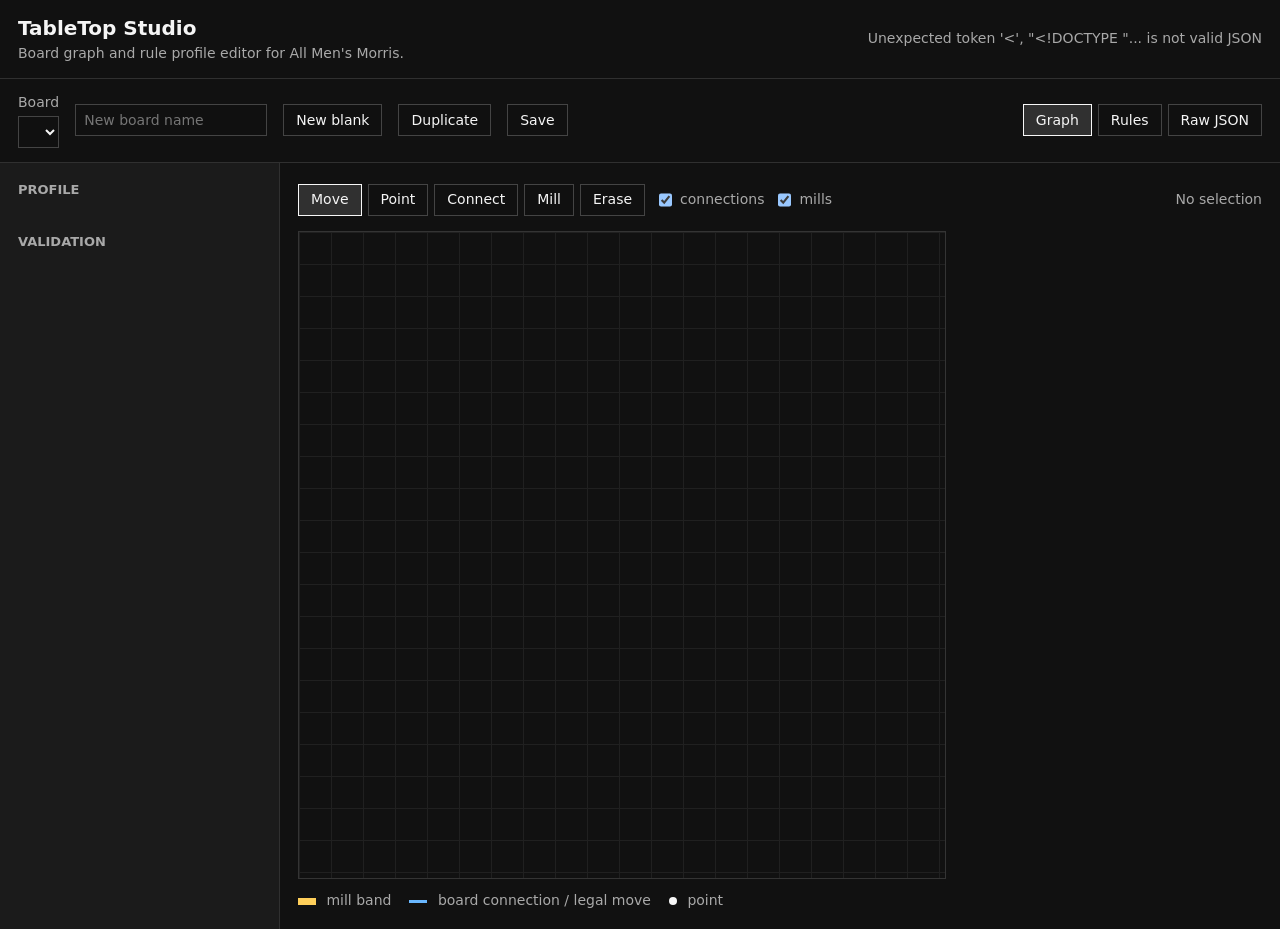
==== tools/tabletop-studio/index.html @ 2ab011ab "refactor: merge board visuals with adjacency" ====
<!doctype html>
<html lang="en">
<head>
  <meta charset="utf-8">
  <meta name="viewport" content="width=device-width, initial-scale=1">
  <title>All Men's Morris TableTop Studio</title>
  <link rel="stylesheet" href="styles.css">
</head>
<body>
  <main class="app">
    <header class="topbar">
      <div>
        <h1>TableTop Studio</h1>
        <p>Board graph and rule profile editor for All Men's Morris.</p>
      </div>
      <div id="status" class="status">Ready</div>
    </header>

    <section class="toolbar">
      <label>
        Board
        <select id="boardSelect"></select>
      </label>
      <input id="newBoardName" type="text" placeholder="New board name">
      <button id="createBoard">New blank</button>
      <button id="duplicateBoard">Duplicate</button>
      <button id="saveBoard">Save</button>
      <div class="tabs">
        <button class="active" data-tab="graph">Graph</button>
        <button data-tab="rules">Rules</button>
        <button data-tab="raw">Raw JSON</button>
      </div>
    </section>

    <section class="workspace">
      <aside class="panel">
        <h2>Profile</h2>
        <div id="summary" class="summary"></div>
        <h2>Validation</h2>
        <div id="validation" class="validation"></div>
      </aside>

      <section id="graphTab" class="editor">
        <div class="graphTools">
          <div class="modeGroup">
            <button class="active" data-tool="move">Move</button>
            <button data-tool="point">Point</button>
            <button data-tool="edge">Connect</button>
            <button data-tool="mill">Mill</button>
            <button data-tool="erase">Erase</button>
          </div>
          <label><input id="showAdjacency" type="checkbox" checked> connections</label>
          <label><input id="showMills" type="checkbox" checked> mills</label>
          <span id="selectionInfo" class="selectionInfo">No selection</span>
        </div>
        <div class="canvasFrame">
          <canvas id="boardCanvas" width="512" height="512"></canvas>
        </div>
        <div class="legend">
          <span><i class="mill"></i> mill band</span>
          <span><i class="line"></i> board connection / legal move</span>
          <span><i class="point"></i> point</span>
        </div>
      </section>

      <section id="rulesTab" class="editor hidden">
        <div id="rulesForm" class="rulesForm"></div>
      </section>

      <section id="rawTab" class="editor hidden">
        <textarea id="rawJson" spellcheck="false"></textarea>
      </section>
    </section>
  </main>
  <script src="app.js"></script>
</body>
</html>
---- tools/tabletop-studio/styles.css ----
:root {
  color-scheme: dark;
  --bg: #111;
  --panel: #1b1b1b;
  --panel-2: #242424;
  --text: #f5f5f5;
  --muted: #a9a9a9;
  --line: #69b7ff;
  --mill: #ffcf5a;
  --point: #f7f7f7;
  --bad: #ff7474;
  --ok: #7ee787;
}

* {
  box-sizing: border-box;
}

body {
  margin: 0;
  background: var(--bg);
  color: var(--text);
  font: 14px/1.4 system-ui, sans-serif;
}

button,
input,
select,
textarea {
  border: 1px solid #444;
  background: #101010;
  color: var(--text);
  font: inherit;
}

button {
  min-height: 32px;
  padding: 0 12px;
  cursor: pointer;
}

button.active {
  border-color: var(--point);
  background: #303030;
}

input,
select {
  min-height: 32px;
  padding: 0 8px;
}

textarea {
  width: 100%;
  min-height: 520px;
  padding: 12px;
  resize: vertical;
  font: 12px/1.45 ui-monospace, SFMono-Regular, Menlo, monospace;
}

.app {
  min-height: 100vh;
  display: grid;
  grid-template-rows: auto auto 1fr;
}

.topbar,
.toolbar {
  display: flex;
  align-items: center;
  justify-content: space-between;
  gap: 16px;
  padding: 14px 18px;
  border-bottom: 1px solid #303030;
}

.topbar h1 {
  margin: 0;
  font-size: 20px;
}

.topbar p {
  margin: 2px 0 0;
  color: var(--muted);
}

.status {
  color: var(--muted);
  white-space: nowrap;
}

.toolbar {
  justify-content: flex-start;
  flex-wrap: wrap;
}

.toolbar label {
  display: grid;
  gap: 4px;
  color: var(--muted);
}

.tabs {
  margin-left: auto;
  display: flex;
  gap: 6px;
}

.workspace {
  display: grid;
  grid-template-columns: 280px 1fr;
  min-height: 0;
}

.panel,
.editor {
  padding: 18px;
}

.panel {
  background: var(--panel);
  border-right: 1px solid #303030;
}

.panel h2 {
  margin: 0 0 10px;
  font-size: 13px;
  text-transform: uppercase;
  color: var(--muted);
}

.summary,
.validation {
  display: grid;
  gap: 8px;
  margin-bottom: 24px;
}

.summary div,
.validation div {
  padding: 8px;
  background: var(--panel-2);
}

.validation .ok {
  color: var(--ok);
}

.validation .bad {
  color: var(--bad);
}

.canvasFrame {
  width: min(72vh, 680px);
  max-width: 100%;
  aspect-ratio: 1;
  display: grid;
  place-items: center;
  background:
    linear-gradient(#202020 1px, transparent 1px),
    linear-gradient(90deg, #202020 1px, transparent 1px);
  background-size: 32px 32px;
  border: 1px solid #343434;
}

.graphTools {
  display: flex;
  align-items: center;
  flex-wrap: wrap;
  gap: 10px;
  margin-bottom: 12px;
}

.graphTools label {
  display: inline-flex;
  align-items: center;
  gap: 5px;
  color: var(--muted);
}

.modeGroup {
  display: flex;
  gap: 6px;
}

.selectionInfo {
  margin-left: auto;
  color: var(--muted);
}

canvas {
  width: 100%;
  height: 100%;
  image-rendering: pixelated;
}

.legend {
  display: flex;
  gap: 18px;
  margin-top: 12px;
  color: var(--muted);
}

.legend i {
  display: inline-block;
  width: 18px;
  height: 3px;
  margin-right: 6px;
  vertical-align: middle;
}

.legend .line {
  background: var(--line);
}

.legend .mill {
  background: var(--mill);
  height: 7px;
}

.legend .point {
  width: 8px;
  height: 8px;
  border-radius: 50%;
  background: var(--point);
}

.rulesForm {
  display: grid;
  grid-template-columns: repeat(auto-fit, minmax(220px, 1fr));
  gap: 12px;
}

.rulesForm label {
  display: grid;
  gap: 6px;
  padding: 12px;
  background: var(--panel);
}

.rulesForm input[type="checkbox"] {
  width: 18px;
}

.hidden {
  display: none;
}
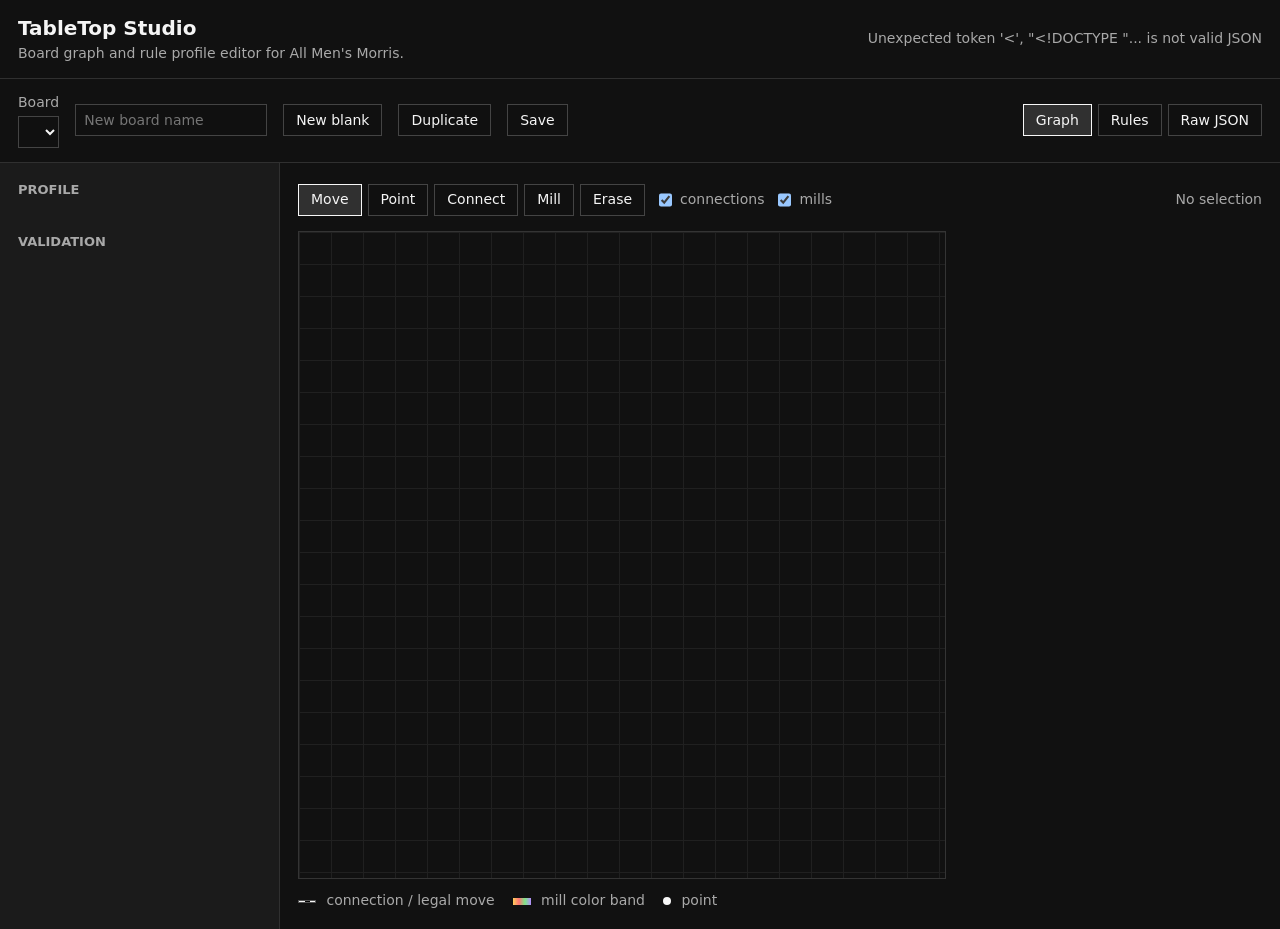
==== commit 73388668: "feat: clarify tabletop connection overlays" ====
--- a/tools/tabletop-studio/index.html
+++ b/tools/tabletop-studio/index.html
@@ -57,8 +57,8 @@
           <canvas id="boardCanvas" width="512" height="512"></canvas>
         </div>
         <div class="legend">
-          <span><i class="mill"></i> mill band</span>
-          <span><i class="line"></i> board connection / legal move</span>
+          <span><i class="line"></i> connection / legal move</span>
+          <span><i class="mill"></i> mill color band</span>
           <span><i class="point"></i> point</span>
         </div>
       </section>
--- a/tools/tabletop-studio/styles.css
+++ b/tools/tabletop-studio/styles.css
@@ -210,11 +210,12 @@
 }
 
 .legend .line {
-  background: var(--line);
+  background: repeating-linear-gradient(90deg, #f7f7f7 0 6px, #050505 6px 11px);
+  border: 1px solid #555;
 }
 
 .legend .mill {
-  background: var(--mill);
+  background: linear-gradient(90deg, #ffcf5a, #ff7474, #7ee787, #b48cff);
   height: 7px;
 }
 
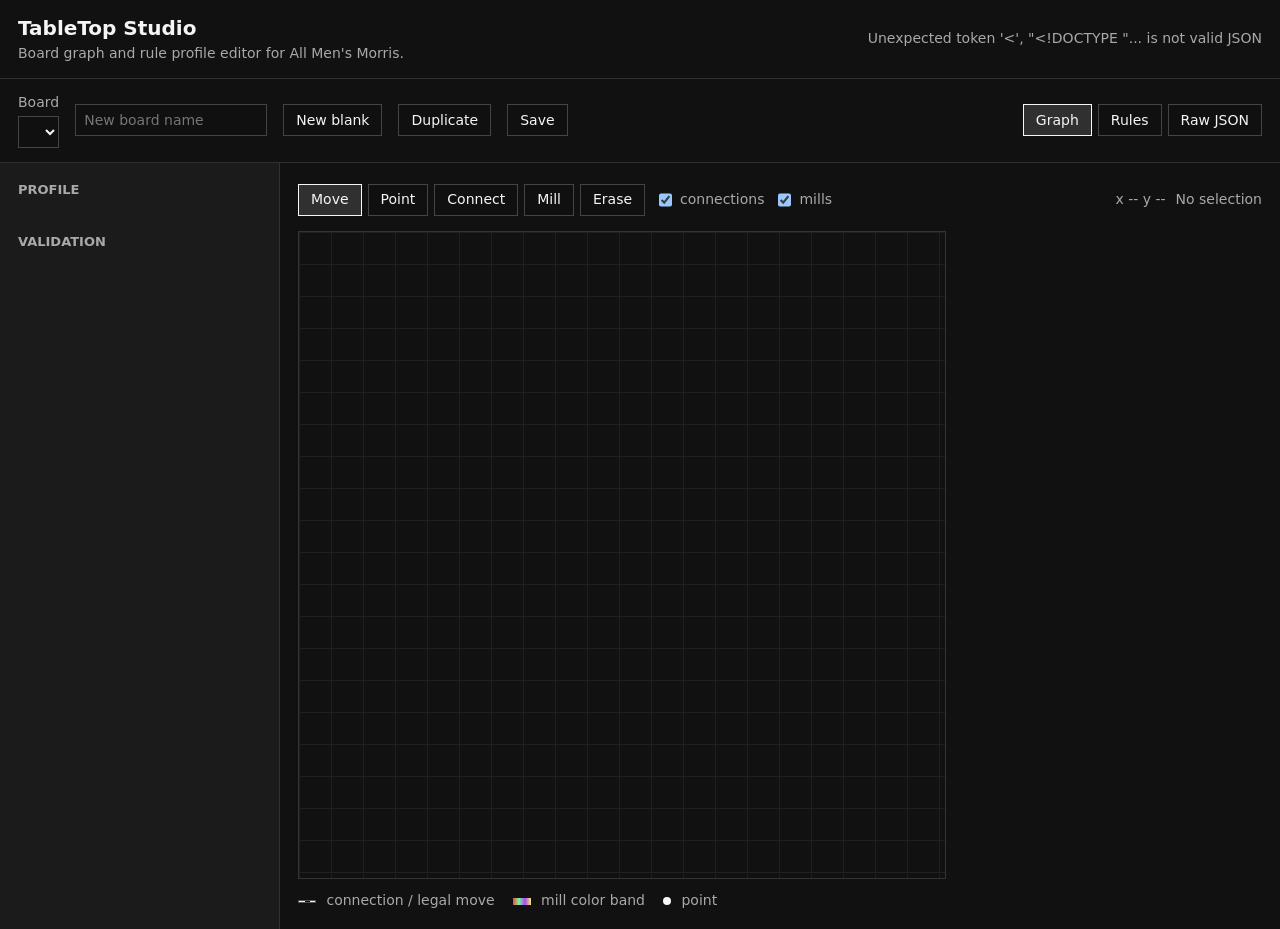
==== commit ec3c24fb: "feat: track tabletop cursor coordinates" ====
--- a/tools/tabletop-studio/index.html
+++ b/tools/tabletop-studio/index.html
@@ -51,6 +51,7 @@
           </div>
           <label><input id="showAdjacency" type="checkbox" checked> connections</label>
           <label><input id="showMills" type="checkbox" checked> mills</label>
+          <span id="cursorInfo" class="cursorInfo">x -- y --</span>
           <span id="selectionInfo" class="selectionInfo">No selection</span>
         </div>
         <div class="canvasFrame">
--- a/tools/tabletop-studio/styles.css
+++ b/tools/tabletop-studio/styles.css
@@ -183,9 +183,14 @@
   gap: 6px;
 }
 
+.cursorInfo,
 .selectionInfo {
   margin-left: auto;
   color: var(--muted);
+}
+
+.selectionInfo {
+  margin-left: 0;
 }
 
 canvas {
@@ -215,7 +220,7 @@
 }
 
 .legend .mill {
-  background: linear-gradient(90deg, #ffcf5a, #ff7474, #7ee787, #b48cff);
+  background: linear-gradient(90deg, hsl(0 92% 62%), hsl(137.5 92% 72%), hsl(275 92% 62%), hsl(52.5 92% 72%));
   height: 7px;
 }
 
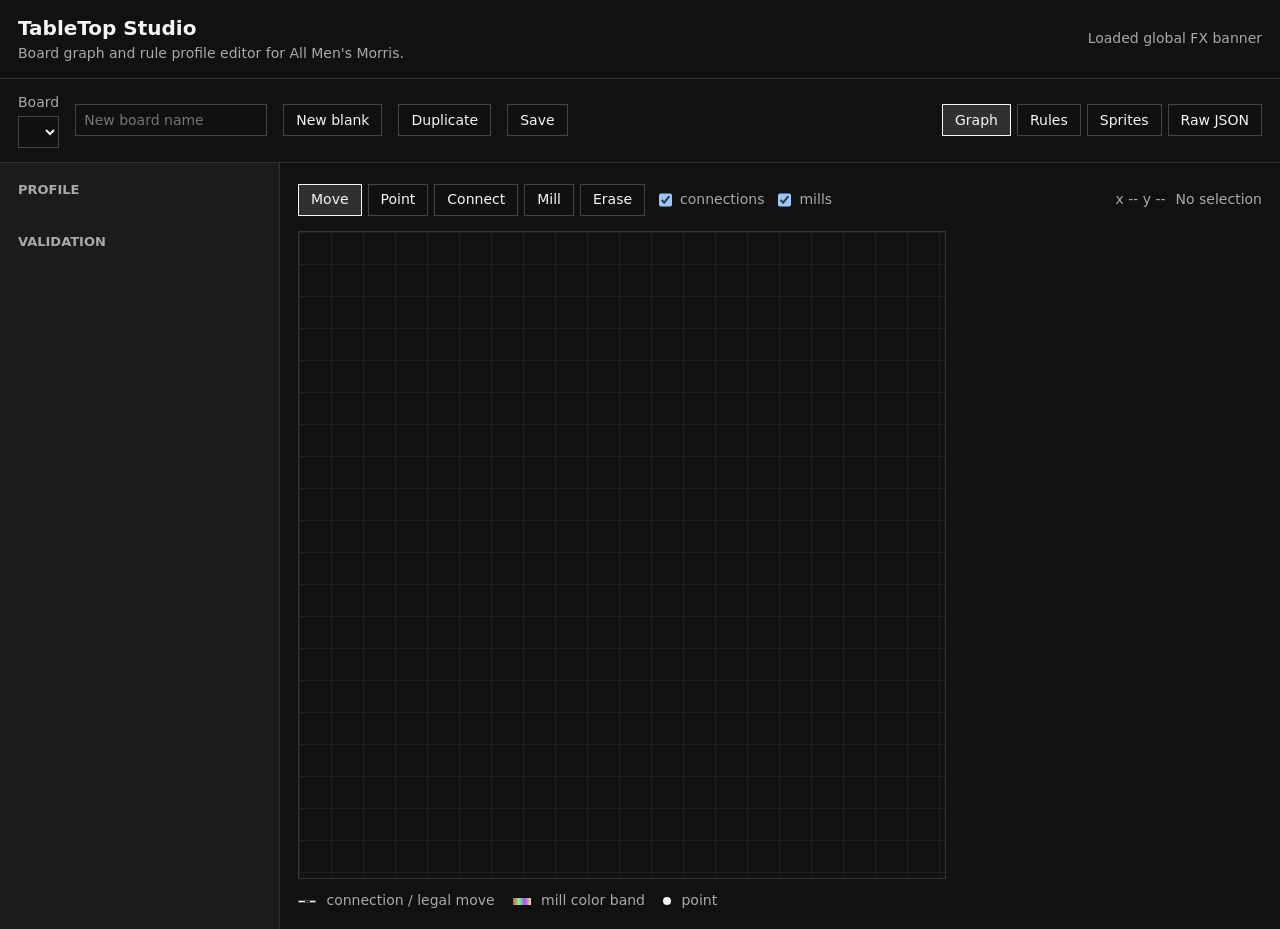
==== commit 0121f938: "feat: add global sprite editor" ====
--- a/tools/tabletop-studio/index.html
+++ b/tools/tabletop-studio/index.html
@@ -28,6 +28,7 @@
       <div class="tabs">
         <button class="active" data-tab="graph">Graph</button>
         <button data-tab="rules">Rules</button>
+        <button data-tab="sprites">Sprites</button>
         <button data-tab="raw">Raw JSON</button>
       </div>
     </section>
@@ -68,6 +69,26 @@
         <div id="rulesForm" class="rulesForm"></div>
       </section>
 
+      <section id="spritesTab" class="editor hidden">
+        <div class="spriteTools">
+          <div>
+            <h2>Global Sprites</h2>
+            <p>FX banner and shared UI sprites belong to the project, not to a board profile.</p>
+          </div>
+          <div class="modeGroup">
+            <button class="active" data-sprite-tool="black">Black</button>
+            <button data-sprite-tool="white">White</button>
+            <button id="invertSprite" type="button">Invert</button>
+            <button id="reloadSprite" type="button">Reload</button>
+            <button id="saveSprite" type="button">Save</button>
+          </div>
+          <span id="spriteCursorInfo" class="cursorInfo">x -- y --</span>
+        </div>
+        <div class="spriteCanvasFrame">
+          <canvas id="spriteCanvas" width="128" height="64"></canvas>
+        </div>
+      </section>
+
       <section id="rawTab" class="editor hidden">
         <textarea id="rawJson" spellcheck="false"></textarea>
       </section>
--- a/tools/tabletop-studio/styles.css
+++ b/tools/tabletop-studio/styles.css
@@ -171,6 +171,26 @@
   margin-bottom: 12px;
 }
 
+.spriteTools {
+  display: flex;
+  align-items: end;
+  flex-wrap: wrap;
+  gap: 16px;
+  margin-bottom: 12px;
+}
+
+.spriteTools h2 {
+  margin: 0;
+  font-size: 13px;
+  text-transform: uppercase;
+  color: var(--muted);
+}
+
+.spriteTools p {
+  margin: 4px 0 0;
+  color: var(--muted);
+}
+
 .graphTools label {
   display: inline-flex;
   align-items: center;
@@ -197,6 +217,19 @@
   width: 100%;
   height: 100%;
   image-rendering: pixelated;
+}
+
+.spriteCanvasFrame {
+  width: min(86vw, 768px);
+  aspect-ratio: 2;
+  display: grid;
+  place-items: center;
+  background:
+    linear-gradient(45deg, #222 25%, transparent 25% 75%, #222 75%),
+    linear-gradient(45deg, #222 25%, #151515 25% 75%, #222 75%);
+  background-position: 0 0, 8px 8px;
+  background-size: 16px 16px;
+  border: 1px solid #343434;
 }
 
 .legend {
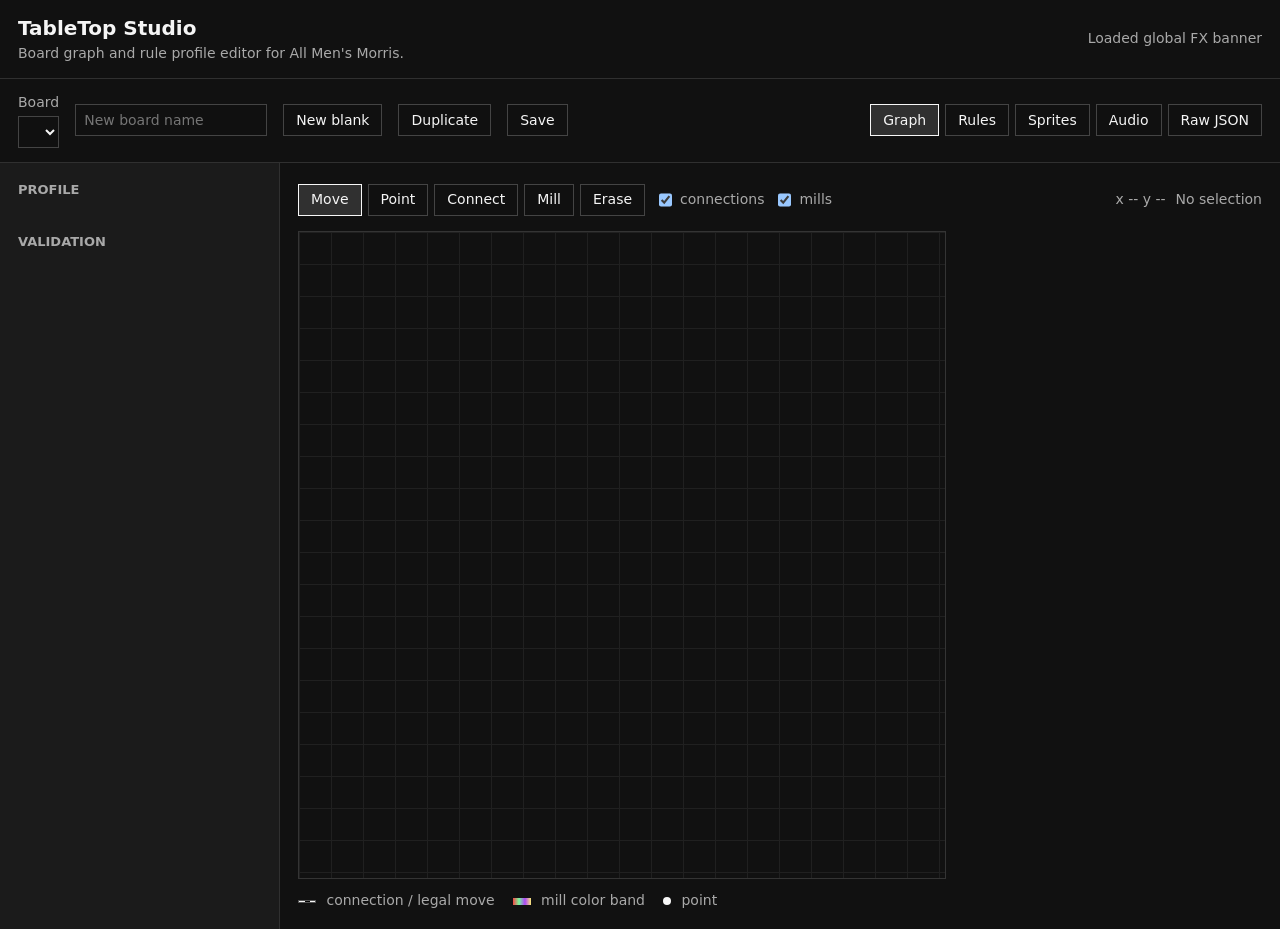
==== commit 2358c0ba: "feat: add tabletop audio piano roll" ====
--- a/tools/tabletop-studio/index.html
+++ b/tools/tabletop-studio/index.html
@@ -29,6 +29,7 @@
         <button class="active" data-tab="graph">Graph</button>
         <button data-tab="rules">Rules</button>
         <button data-tab="sprites">Sprites</button>
+        <button data-tab="audio">Audio</button>
         <button data-tab="raw">Raw JSON</button>
       </div>
     </section>
@@ -89,6 +90,30 @@
         </div>
       </section>
 
+      <section id="audioTab" class="editor hidden">
+        <div class="audioTools">
+          <label>
+            Project sound
+            <select id="audioSelect"></select>
+          </label>
+          <label>
+            Name
+            <input id="audioName" type="text">
+          </label>
+          <label>
+            Tick ms
+            <input id="audioTickMs" type="number" min="20" max="250">
+          </label>
+          <button id="newEffect" type="button">New effect</button>
+          <button id="addRest" type="button">Add rest</button>
+          <button id="playAudio" type="button">Play</button>
+          <button id="saveAudio" type="button">Save</button>
+          <span id="audioStats" class="selectionInfo">No audio</span>
+        </div>
+        <div id="audioRoll" class="pianoRoll"></div>
+        <div id="audioEvents" class="audioEvents"></div>
+      </section>
+
       <section id="rawTab" class="editor hidden">
         <textarea id="rawJson" spellcheck="false"></textarea>
       </section>
--- a/tools/tabletop-studio/styles.css
+++ b/tools/tabletop-studio/styles.css
@@ -191,6 +191,26 @@
   color: var(--muted);
 }
 
+.audioTools {
+  display: flex;
+  align-items: end;
+  flex-wrap: wrap;
+  gap: 10px;
+  margin-bottom: 12px;
+}
+
+.audioTools label {
+  display: grid;
+  gap: 4px;
+  min-width: 140px;
+  color: var(--muted);
+}
+
+.audioTools input,
+.audioTools select {
+  width: 100%;
+}
+
 .graphTools label {
   display: inline-flex;
   align-items: center;
@@ -232,6 +252,93 @@
   border: 1px solid #343434;
 }
 
+.pianoRoll {
+  display: grid;
+  grid-template-columns: 54px 1fr;
+  max-width: 100%;
+  min-height: 360px;
+  max-height: 58vh;
+  overflow: auto;
+  background: #080808;
+  border: 1px solid #343434;
+  user-select: none;
+}
+
+.pianoLabels,
+.rollGrid {
+  position: relative;
+}
+
+.pianoLabel {
+  height: 16px;
+  padding: 1px 5px;
+  border-right: 1px solid #343434;
+  border-bottom: 1px solid #262626;
+  background: #f7f7f7;
+  color: #050505;
+  font: 10px/13px ui-monospace, SFMono-Regular, Menlo, monospace;
+}
+
+.pianoLabel.sharp {
+  background: #101010;
+  color: #f7f7f7;
+}
+
+.rollGrid {
+  min-width: 860px;
+  cursor: crosshair;
+}
+
+.rollRow {
+  position: relative;
+  height: 16px;
+  border-bottom: 1px solid #262626;
+  background-image: linear-gradient(to right, rgba(255, 255, 255, 0.11) 1px, transparent 1px);
+  background-size: 40px 16px;
+}
+
+.rollRow.sharp {
+  background-color: #121212;
+}
+
+.rollNote,
+.rollPreview {
+  position: absolute;
+  top: 2px;
+  height: 12px;
+  min-width: 5px;
+  border-radius: 2px;
+}
+
+.rollNote {
+  border: 1px solid #050505;
+  background: var(--ok);
+}
+
+.rollPreview {
+  border: 1px dashed var(--point);
+  background: rgba(126, 231, 135, 0.35);
+  pointer-events: none;
+}
+
+.audioEvents {
+  display: grid;
+  gap: 8px;
+  max-height: 220px;
+  margin-top: 12px;
+  overflow: auto;
+}
+
+.audioRow {
+  display: grid;
+  grid-template-columns: 1fr 90px 42px;
+  gap: 8px;
+  align-items: center;
+  padding: 8px;
+  background: var(--panel);
+  border: 1px solid #343434;
+}
+
 .legend {
   display: flex;
   gap: 18px;
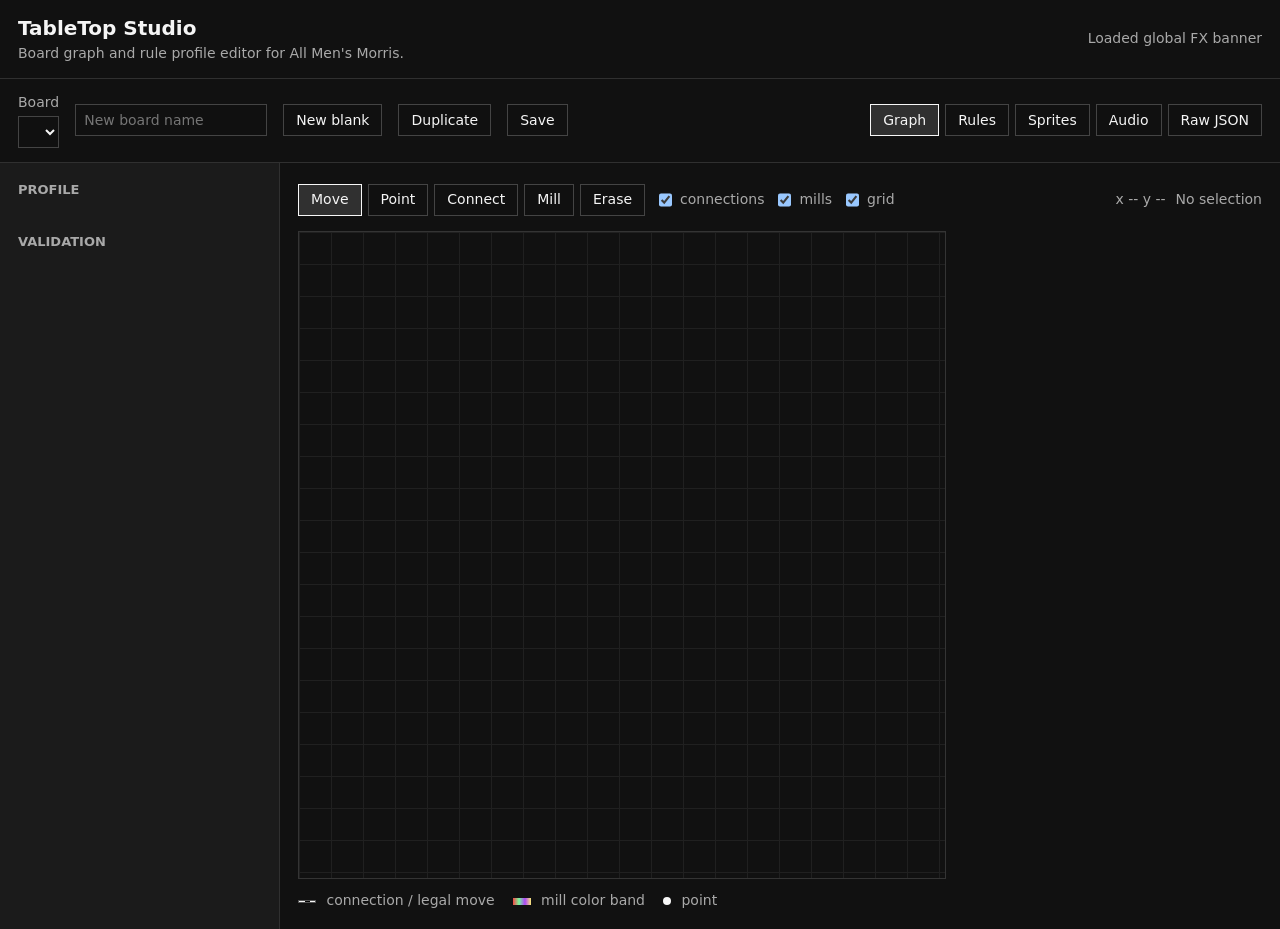
==== commit a7b188c6: "feat: add studio grid toggle" ====
--- a/tools/tabletop-studio/index.html
+++ b/tools/tabletop-studio/index.html
@@ -53,6 +53,7 @@
           </div>
           <label><input id="showAdjacency" type="checkbox" checked> connections</label>
           <label><input id="showMills" type="checkbox" checked> mills</label>
+          <label><input id="showGrid" type="checkbox" checked> grid</label>
           <span id="cursorInfo" class="cursorInfo">x -- y --</span>
           <span id="selectionInfo" class="selectionInfo">No selection</span>
         </div>
--- a/tools/tabletop-studio/styles.css
+++ b/tools/tabletop-studio/styles.css
@@ -163,6 +163,10 @@
   border: 1px solid #343434;
 }
 
+.canvasFrame.gridHidden {
+  background: #080808;
+}
+
 .graphTools {
   display: flex;
   align-items: center;
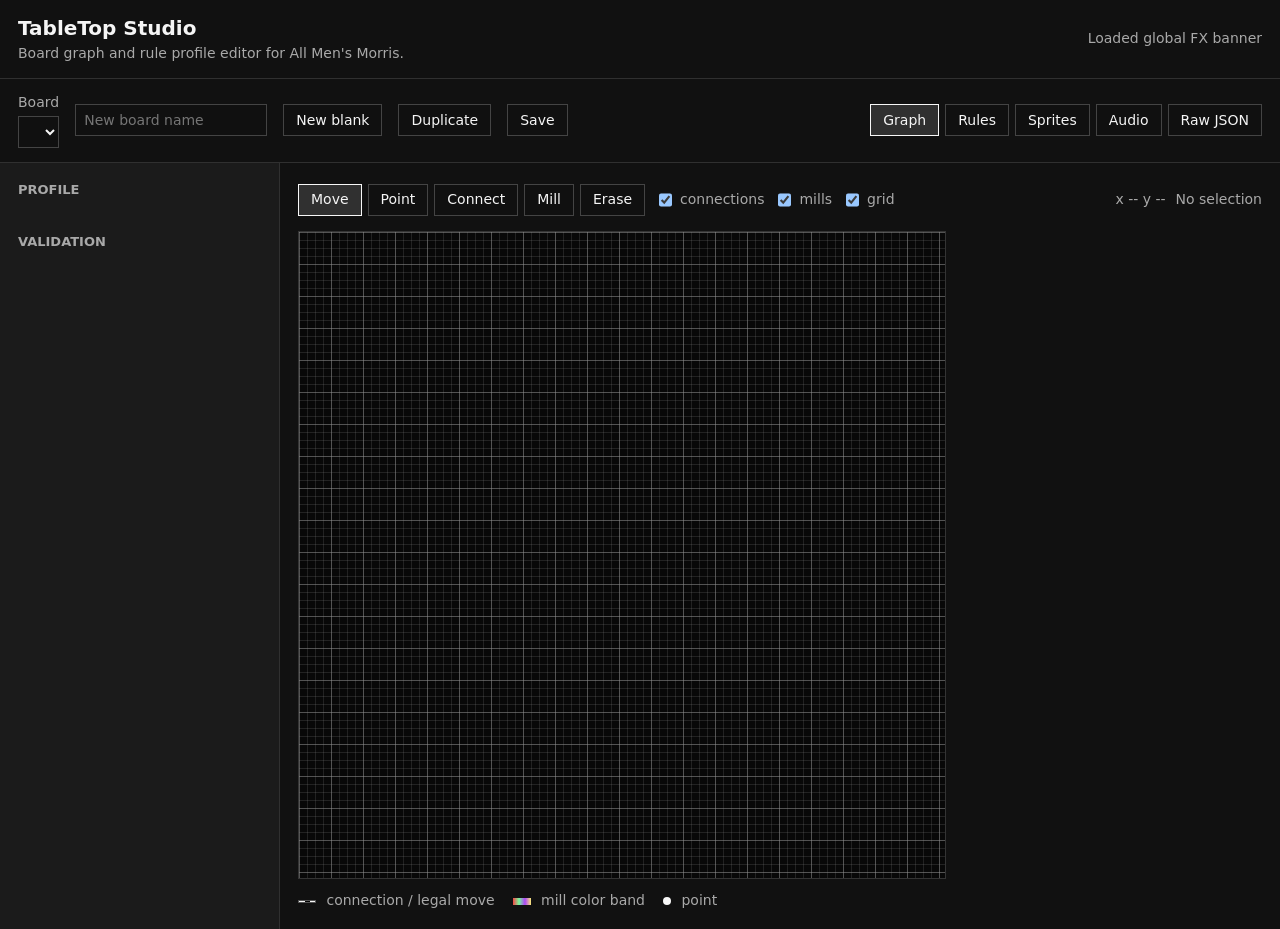
==== commit 76bb3e78: "feat: expose menu music themes in studio" ====
--- a/tools/tabletop-studio/index.html
+++ b/tools/tabletop-studio/index.html
@@ -97,6 +97,10 @@
             Project sound
             <select id="audioSelect"></select>
           </label>
+          <label id="audioThemeLabel">
+            Theme
+            <select id="audioThemeSelect"></select>
+          </label>
           <label>
             Name
             <input id="audioName" type="text">
--- a/tools/tabletop-studio/styles.css
+++ b/tools/tabletop-studio/styles.css
@@ -157,9 +157,12 @@
   display: grid;
   place-items: center;
   background:
-    linear-gradient(#202020 1px, transparent 1px),
-    linear-gradient(90deg, #202020 1px, transparent 1px);
-  background-size: 32px 32px;
+    linear-gradient(rgba(150, 150, 150, 0.42) 1px, transparent 1px),
+    linear-gradient(90deg, rgba(150, 150, 150, 0.42) 1px, transparent 1px),
+    linear-gradient(rgba(150, 150, 150, 0.18) 1px, transparent 1px),
+    linear-gradient(90deg, rgba(150, 150, 150, 0.18) 1px, transparent 1px),
+    #080808;
+  background-size: 32px 32px, 32px 32px, 8px 8px, 8px 8px;
   border: 1px solid #343434;
 }
 
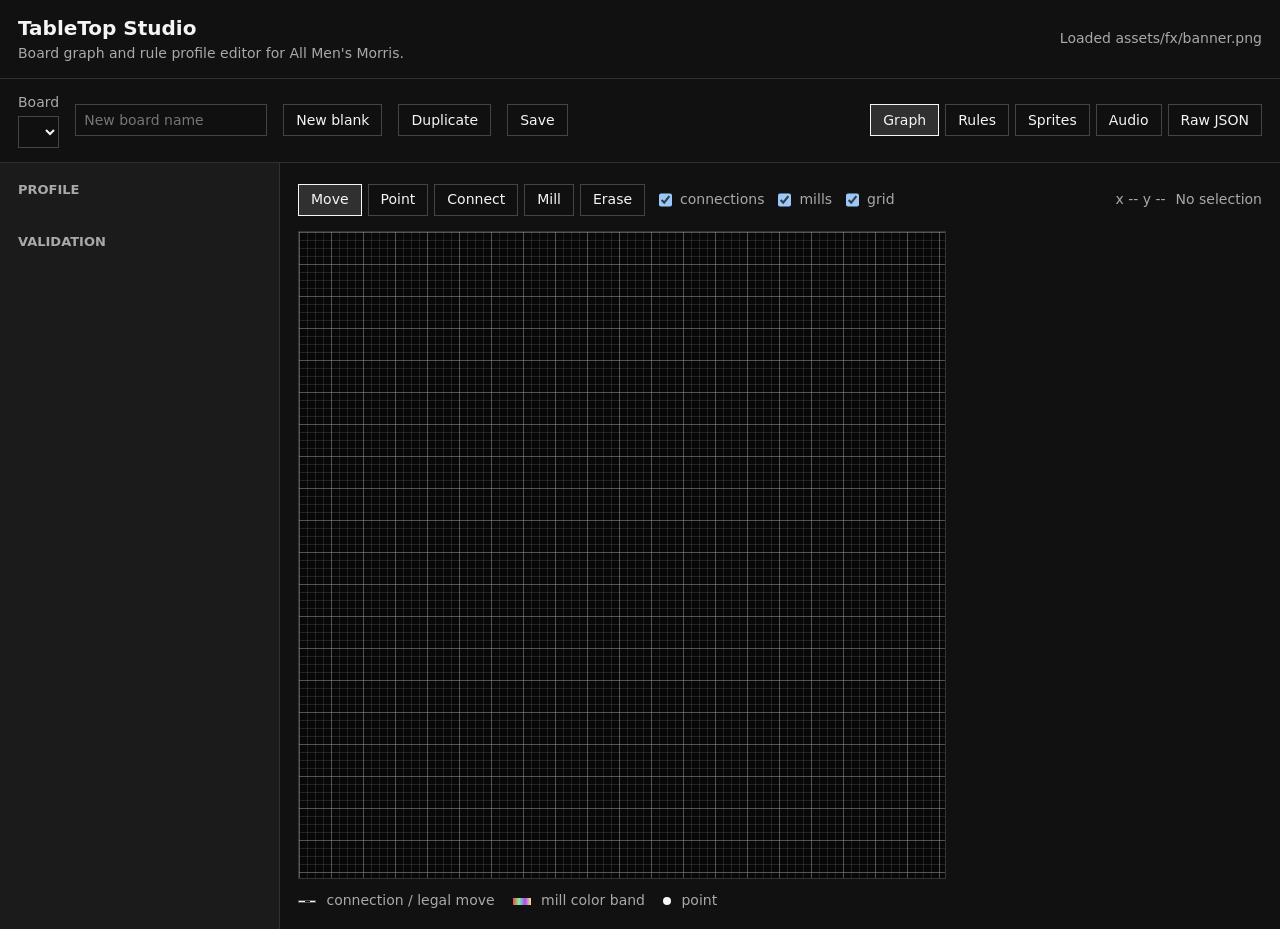
==== commit de04c56b: "feat: add selectable morris rulesets" ====
--- a/tools/tabletop-studio/index.html
+++ b/tools/tabletop-studio/index.html
@@ -77,6 +77,13 @@
             <h2>Global Sprites</h2>
             <p>FX banner and shared UI sprites belong to the project, not to a board profile.</p>
           </div>
+          <label>
+            Asset
+            <select id="spriteAssetSelect">
+              <option value="assets/fx/banner.png" data-width="128" data-height="64">FX Banner 128x64</option>
+              <option value="assets/ui/pieces.png" data-width="32" data-height="10">UI Pieces 32x10</option>
+            </select>
+          </label>
           <div class="modeGroup">
             <button class="active" data-sprite-tool="black">Black</button>
             <button data-sprite-tool="white">White</button>
